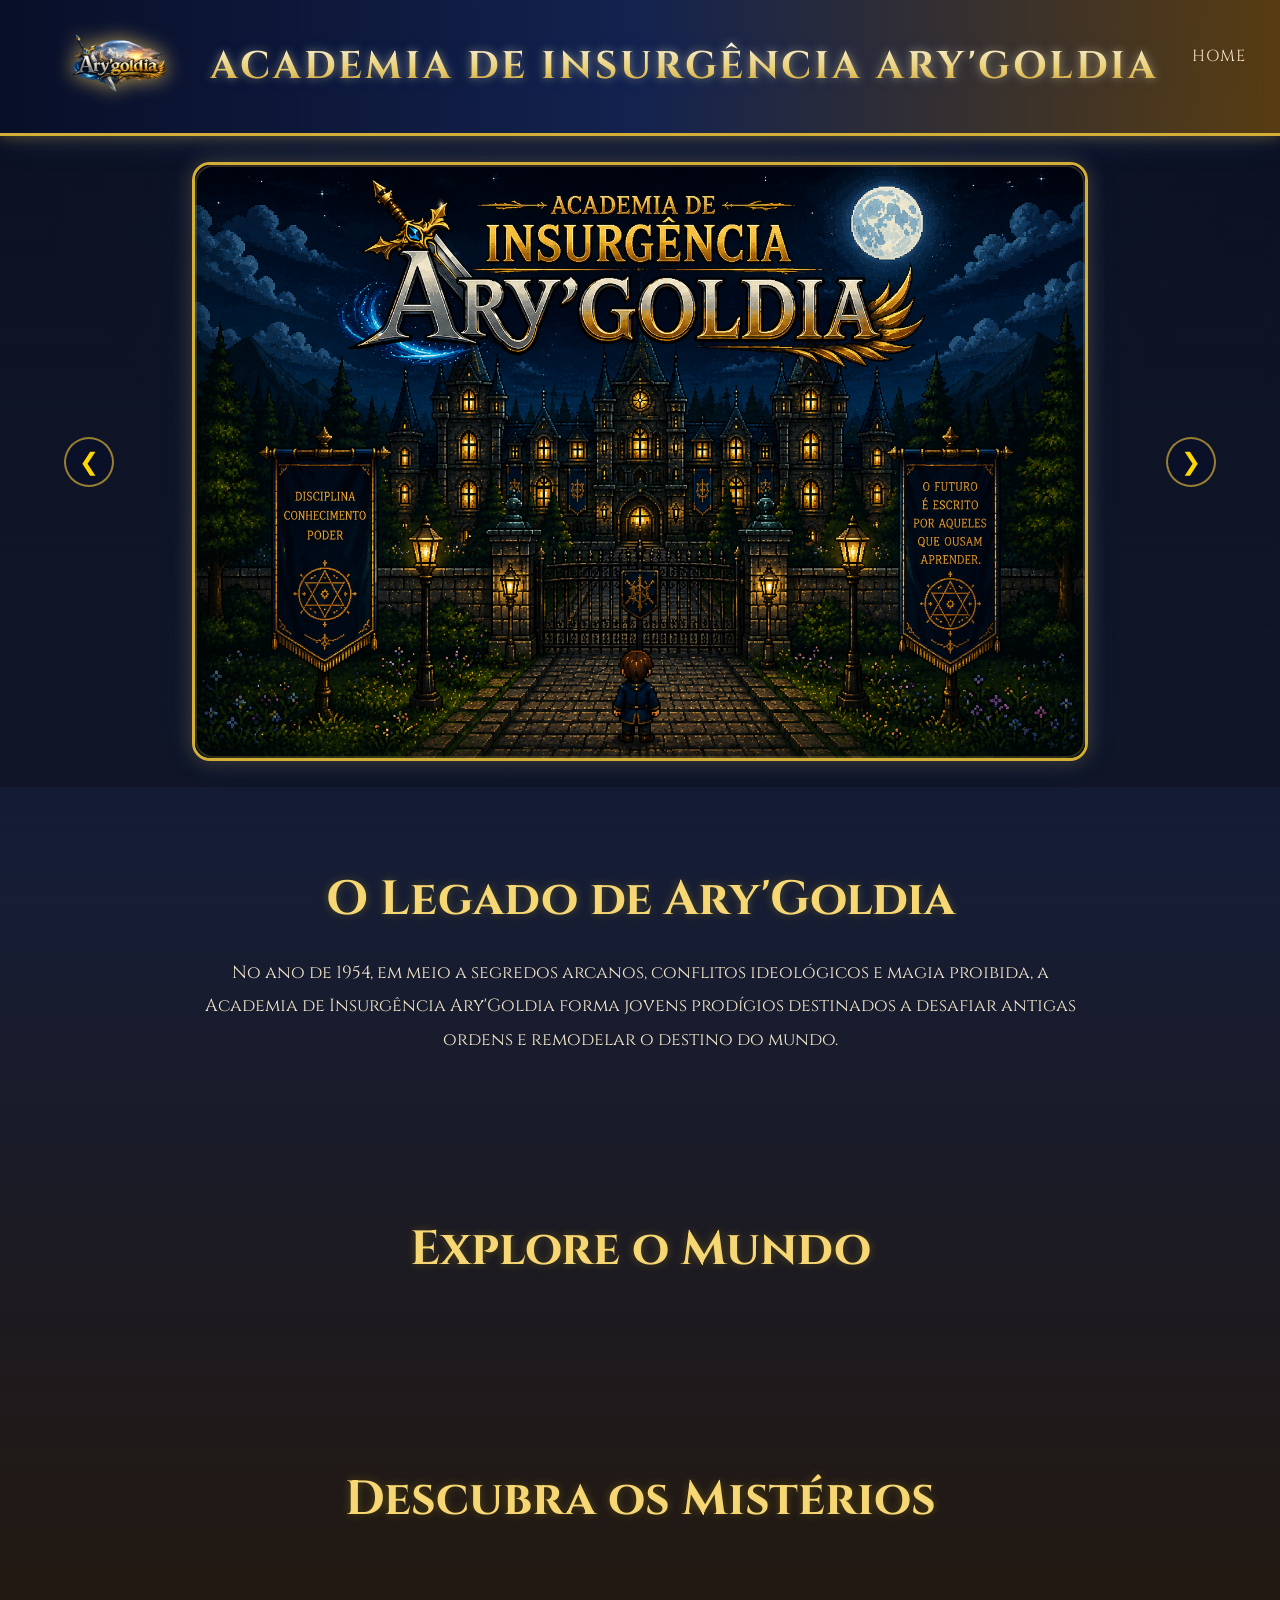
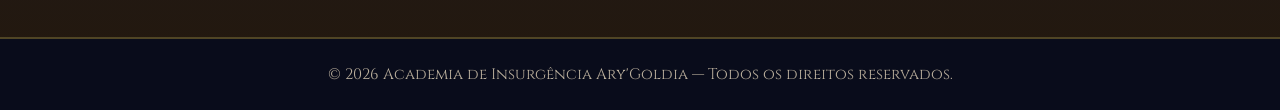
==== index.html @ 70d7c5b9 "Add files via upload" ====
<!DOCTYPE html>
<html lang="pt-BR">
<head>
    <!-- Configurações básicas -->
    <meta charset="UTF-8">
    <meta name="viewport" content="width=device-width, initial-scale=1.0">

    <!-- SEO básico -->
    <meta name="description" content="Academia de Insurgência Ary'Goldia - Um RPG pixelado clássico ambientado em uma academia de magia em 1954.">
    <meta name="keywords" content="RPG, Ary'Goldia, Academia de Insurgência, jogo pixelado, fantasia">
    <meta name="author" content="Miguel Silva">

    <!-- Título -->
    <title>Academia de Insurgência Ary'Goldia</title>

    <!-- Fonte temática -->
    <link href="https://fonts.googleapis.com/css2?family=Cinzel:wght@400;700&display=swap" rel="stylesheet">

    <!-- CSS -->
    <link rel="stylesheet" href="style.css">
</head>

<body>

    <!-- =========================================
         HEADER PRINCIPAL
         ========================================= -->
    <header>

        <!-- Logo -->
        <img class="logo" src="imagens/LogoAry'Goldia.png" alt="Logo oficial de Ary'Goldia">

        <!-- Título -->
        <h1>Academia de Insurgência Ary'Goldia</h1>

        <!-- Navegação -->
        <nav>
            <ul>
                <li><a href="#">Home</a></li>
                <li><a href="#">Login</a></li>
                <li><a href="#">Mapa</a></li>
                <li><a href="#">Saiba Mais</a></li>
            </ul>
        </nav>

    </header>

    <!-- =========================================
         CONTEÚDO PRINCIPAL
         ========================================= -->
    <main>

        <!-- CARROSSEL -->
        <section class="carrossel">

            <div class="slides">

                <img src="imagens/carrosel1.png" class="slide active" alt="Entrada da Academia Ary'Goldia">

                <img src="imagens/carrosel2.png" class="slide" alt="Sala de aula mágica da academia">

                <img src="imagens/carrosel3.png" class="slide" alt="Cidade acadêmica de Ary'Goldia">

            </div>

            <!-- Botões opcionais para futura navegação -->
            <button class="prev">&#10094;</button>
            <button class="next">&#10095;</button>

        </section>

        <!-- LORE / HISTÓRIA -->
        <section class="lore">
            <h2>O Legado de Ary'Goldia</h2>

            <p>
                No ano de 1954, em meio a segredos arcanos, conflitos ideológicos e magia proibida,
                a Academia de Insurgência Ary'Goldia forma jovens prodígios destinados a desafiar
                antigas ordens e remodelar o destino do mundo.
            </p>
        </section>

        <!-- MAPA / FUTURO -->
        <section class="mapa">
            <h2>Explore o Mundo</h2>
        </section>

        <!-- SAIBA MAIS -->
        <section class="sobre">
            <h2>Descubra os Mistérios</h2>
        </section>

    </main>

    <!-- =========================================
         RODAPÉ
         ========================================= -->
    <footer>
        <p>© 2026 Academia de Insurgência Ary'Goldia — Todos os direitos reservados.</p>
    </footer>

    <!-- JavaScript -->
    <script src="script.js"></script>

</body>
</html>
---- style.css ----
/* =========================================
   ACADEMIA DE INSURGÊNCIA ARY'GOLDIA
   CSS OFICIAL - RPG PIXEL FANTASY
   ========================================= */

/* ================================
   RESET GLOBAL
   ================================ */
* {
    margin: 0;
    padding: 0;
    box-sizing: border-box;
}

html {
    scroll-behavior: smooth;
}

/* ================================
   BODY
   ================================ */
body {
    font-family: 'Cinzel', serif;
    background:
        radial-gradient(circle at top, rgba(60, 90, 180, 0.15), transparent 35%),
        linear-gradient(to bottom, #0b1020, #151d36, #24180c);
    color: #f5e6c8;
    min-height: 100vh;
    overflow-x: hidden;
}

/* ================================
   IMAGENS GERAIS
   ================================ */
img {
    max-width: 100%;
    display: block;
}

/* ================================
   HEADER
   ================================ */
header {
    display: flex;
    justify-content: space-between;
    align-items: center;
    gap: 20px;

    padding: 20px clamp(20px, 5vw, 50px);

    background: linear-gradient(
        to right,
        rgba(8, 15, 40, 0.97),
        rgba(20, 35, 80, 0.96),
        rgba(92, 63, 18, 0.95)
    );

    border-bottom: 3px solid #d4af37;

    box-shadow:
        0 0 15px rgba(212, 175, 55, 0.4),
        0 0 35px rgba(80, 120, 255, 0.15);

    position: sticky;
    top: 0;
    z-index: 1000;
}

/* ================================
   LOGO
   ================================ */
.logo {
    width: 140px;
    filter: drop-shadow(0 0 10px rgba(255, 215, 100, 0.7));
    animation: brilhoLogo 3s infinite alternate;
    transition: transform 0.4s ease;
}

.logo:hover {
    transform: scale(1.08);
}

@keyframes brilhoLogo {
    from {
        filter: drop-shadow(0 0 8px gold);
    }

    to {
        filter: drop-shadow(0 0 18px #5dade2);
    }
}

/* ================================
   TÍTULO
   ================================ */
header h1 {
    flex: 1;
    text-align: center;
    white-space: nowrap;

    font-size: clamp(1.4rem, 3vw, 2.7rem);
    letter-spacing: 3px;
    text-transform: uppercase;

    background: linear-gradient(to bottom, #ffffff, #f7d774, #b8860b);
    -webkit-background-clip: text;
    -webkit-text-fill-color: transparent;

    text-shadow:
        0 0 8px rgba(255, 223, 120, 0.45),
        0 0 15px rgba(80, 140, 255, 0.25);
}

/* ================================
   NAV
   ================================ */
nav ul {
    display: flex;
    list-style: none;
    gap: 25px;
}

nav ul li a {
    text-decoration: none;
    color: #f5e6c8;

    text-transform: uppercase;
    font-size: 1rem;
    letter-spacing: 1px;

    padding: 8px 12px;

    border: 1px solid transparent;
    border-radius: 8px;
    outline: none;

    transition: all 0.3s ease;
}

nav ul li a:hover {
    color: #ffd700;

    border-color: rgba(255, 215, 0, 0.6);

    background: rgba(255, 215, 0, 0.08);

    box-shadow:
        0 0 10px rgba(255, 215, 0, 0.25),
        0 0 15px rgba(100, 180, 255, 0.15);
}

/* ================================
   MAIN
   ================================ */
main {
    width: 100%;
}

/* ================================
   CARROSSEL
   ================================ */
.carrossel {
    width: 100%;

    display: flex;
    justify-content: center;
    align-items: center;

    position: relative;

    padding: clamp(15px, 2vw, 40px);

    background:
        linear-gradient(to bottom, rgba(10,16,32,0.4), rgba(15,20,35,0.75));
}

/* Container */
.slides {
    position: relative;

    width: min(70vw, 1100px);
    max-width: 100%;

    border: clamp(2px, 0.3vw, 4px) solid #d4af37;
    border-radius: 18px;

    overflow: hidden;

    box-shadow:
        0 0 20px rgba(212, 175, 55, 0.25),
        0 0 35px rgba(40, 90, 255, 0.12);
}

/* Imagem base define tamanho */
.slides img:first-child {
    position: relative;
    width: 100%;
    height: auto;
    opacity: 1;
}

/* Todas */
.slides img {
    position: absolute;
    inset: 0;

    width: 100%;
    height: 100%;

    object-fit: cover;

    opacity: 0;

    animation: fadeCarousel 18s infinite;

    transition:
        transform 0.8s ease,
        opacity 0.8s ease;
}

/* Delays */
.slides img:nth-child(1) {
    animation-delay: 0s;
}

.slides img:nth-child(2) {
    animation-delay: 6s;
}

.slides img:nth-child(3) {
    animation-delay: 12s;
}

/* Zoom */
.slides:hover img {
    transform: scale(1.02);
}

/* Fade */
@keyframes fadeCarousel {
    0% { opacity: 0; }
    5% { opacity: 1; }
    30% { opacity: 1; }
    35% { opacity: 0; }
    100% { opacity: 0; }
}

/* Moldura interna */
.slides::before {
    content: "";
    position: absolute;
    inset: 0;

    border: 2px solid rgba(255, 223, 120, 0.18);
    border-radius: inherit;

    pointer-events: none;
    z-index: 5;
}

/* ================================
   BOTÕES CARROSSEL
   ================================ */
.prev,
.next {
    position: absolute;
    top: 50%;
    transform: translateY(-50%);

    background: rgba(10, 15, 40, 0.75);
    color: gold;

    border: 2px solid rgba(212,175,55,0.7);
    border-radius: 50%;

    width: 50px;
    height: 50px;

    font-size: 1.5rem;
    cursor: pointer;

    transition: all 0.3s ease;
}

.prev:hover,
.next:hover {
    background: rgba(25, 35, 75, 0.95);
    box-shadow: 0 0 15px rgba(255,215,0,0.35);
}

.prev {
    left: 5%;
}

.next {
    right: 5%;
}

/* ================================
   SEÇÕES
   ================================ */
.lore,
.mapa,
.sobre {
    padding: 80px clamp(5%, 12%, 15%);
    text-align: center;
    margin: 0 auto;
    max-width: 1200px;
}

.lore h2,
.mapa h2,
.sobre h2 {
    font-size: clamp(2rem, 4vw, 3rem);

    margin-bottom: 25px;

    color: #f7d774;

    text-shadow:
        0 0 10px rgba(255,215,0,0.25);
}

.lore p {
    max-width: 900px;
    margin: auto;

    line-height: 1.9;
    font-size: 1.1rem;

    color: #f3e7cb;
}

/* ================================
   FOOTER
   ================================ */
footer {
    text-align: center;

    padding: 25px;

    border-top: 2px solid rgba(212,175,55,0.35);

    background: rgba(8, 12, 28, 0.95);

    font-size: 0.95rem;
    color: rgba(245, 230, 200, 0.75);
}

/* ================================
   RESPONSIVIDADE
   ================================ */
@media (max-width: 1024px) {
    header {
        flex-direction: column;
        padding: 20px clamp(15px, 5vw, 30px);
        gap: 15px;
    }

    nav ul {
        flex-wrap: wrap;
        justify-content: center;
        gap: 15px;
    }

    .prev,
    .next {
        width: 42px;
        height: 42px;
    }

    .lore,
    .mapa,
    .sobre {
        padding: 70px clamp(4%, 8%, 10%);
    }
}


@media (max-width: 768px) {
    .slides {
        width: min(95vw, 100%);
        border-radius: 10px;
    }

    .prev,
    .next {
        display: none;
    }

    .lore,
    .mapa,
    .sobre {
        padding: 60px clamp(3%, 5%, 8%);
        margin: 0 auto;
        max-width: 100%;
    }
}

@media (max-width: 480px) {
    header {
        padding: 15px clamp(10px, 4vw, 20px);
    }

    .logo {
        width: 100px;
    }

    header h1 {
        letter-spacing: 1px;
        font-size: clamp(1.2rem, 4vw, 2rem);
    }

    nav ul {
        gap: 8px;
    }

    nav ul li a {
        font-size: 0.8rem;
        padding: 5px 6px;
    }

    .lore,
    .mapa,
    .sobre {
        padding: 40px clamp(2%, 4%, 6%);
    }
}

@media (max-width: 320px) {
    header {
        padding: 10px clamp(5px, 3vw, 15px);
    }

    .logo {
        width: 80px;
    }

    header h1 {
        font-size: 1rem;
        letter-spacing: 0.5px;
    }

    nav ul {
        gap: 5px;
    }

    nav ul li a {
        font-size: 0.75rem;
        padding: 4px 5px;
    }

    .carrossel {
        padding: clamp(5px, 1vw, 10px);
    }

    .slides {
        width: 100vw;
        border-radius: 5px;
    }

    .lore,
    .mapa,
    .sobre {
        padding: 30px clamp(1%, 3%, 5%);
    }
}
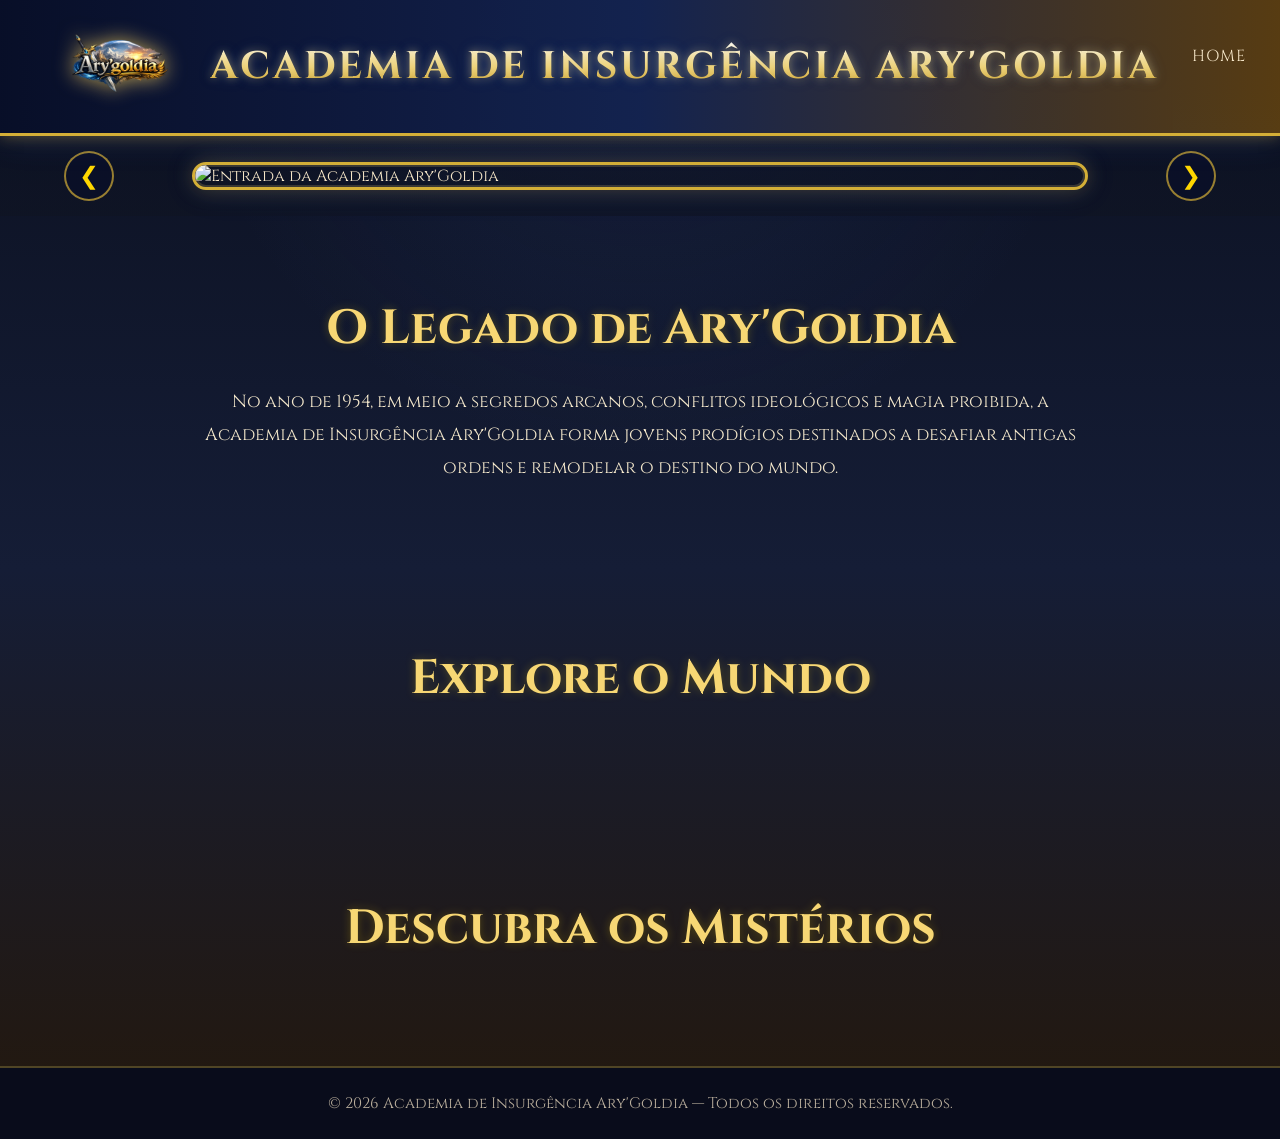
==== commit c7c65b90: "Fix HTML encoding issues in index.html" ====
--- a/index.html
+++ b/index.html
@@ -55,11 +55,11 @@
 
             <div class="slides">
 
-                <img src="imagens/carrosel1.png" class="slide active" alt="Entrada da Academia Ary'Goldia">
+                <img src="carrosel1.png" class="slide active" alt="Entrada da Academia Ary'Goldia">
 
-                <img src="imagens/carrosel2.png" class="slide" alt="Sala de aula mágica da academia">
+                <img src="carrosel2.png" class="slide" alt="Sala de aula mágica da academia">
 
-                <img src="imagens/carrosel3.png" class="slide" alt="Cidade acadêmica de Ary'Goldia">
+                <img src="carrosel3.png" class="slide" alt="Cidade acadêmica de Ary'Goldia">
 
             </div>
 
@@ -103,4 +103,4 @@
     <script src="script.js"></script>
 
 </body>
-</html>+</html>
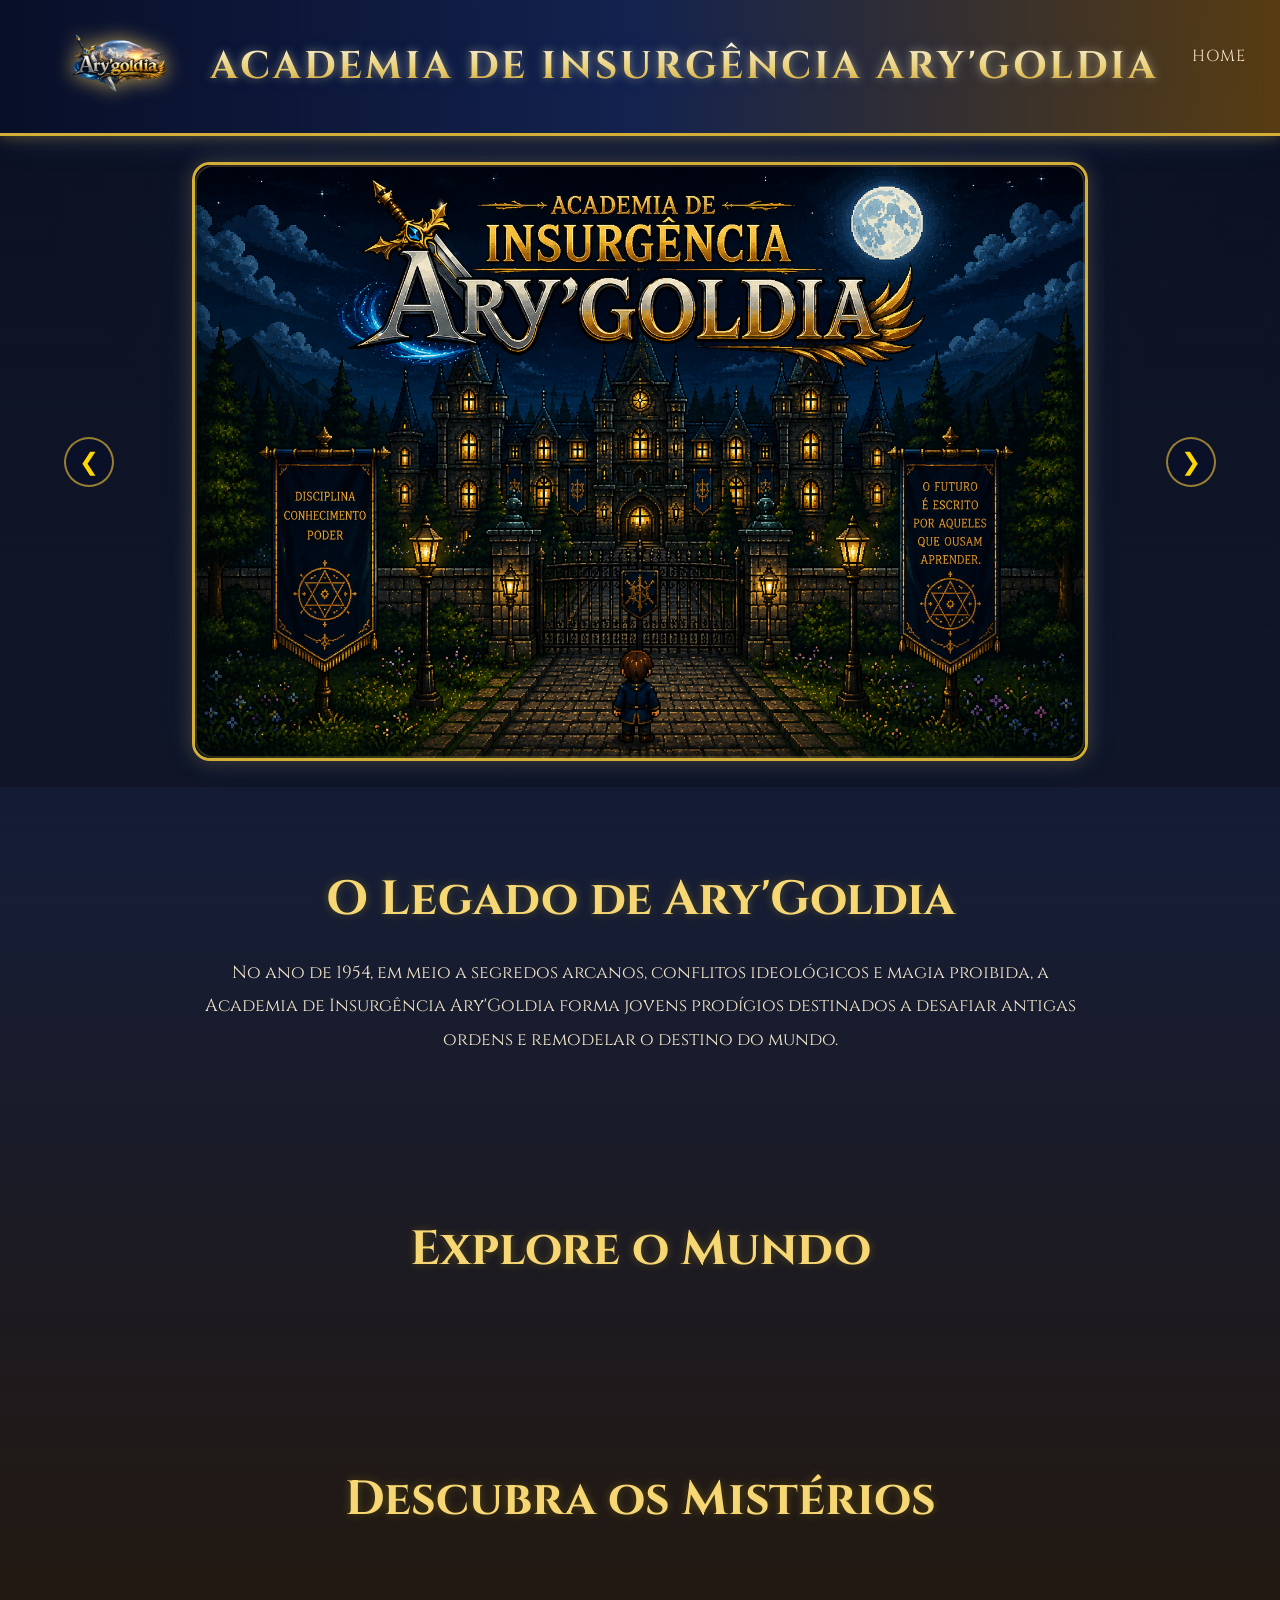
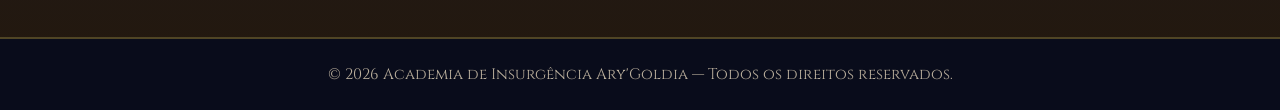
==== commit 87faff5b: "Update index.html" ====
--- a/index.html
+++ b/index.html
@@ -55,11 +55,11 @@
 
             <div class="slides">
 
-                <img src="carrosel1.png" class="slide active" alt="Entrada da Academia Ary'Goldia">
+                <img src="imagens/carrosel1.png" class="slide active" alt="Entrada da Academia Ary'Goldia">
 
-                <img src="carrosel2.png" class="slide" alt="Sala de aula mágica da academia">
+                <img src="imagens/carrosel2.png" class="slide" alt="Sala de aula mágica da academia">
 
-                <img src="carrosel3.png" class="slide" alt="Cidade acadêmica de Ary'Goldia">
+                <img src="imagens/carrosel3.png" class="slide" alt="Cidade acadêmica de Ary'Goldia">
 
             </div>
 
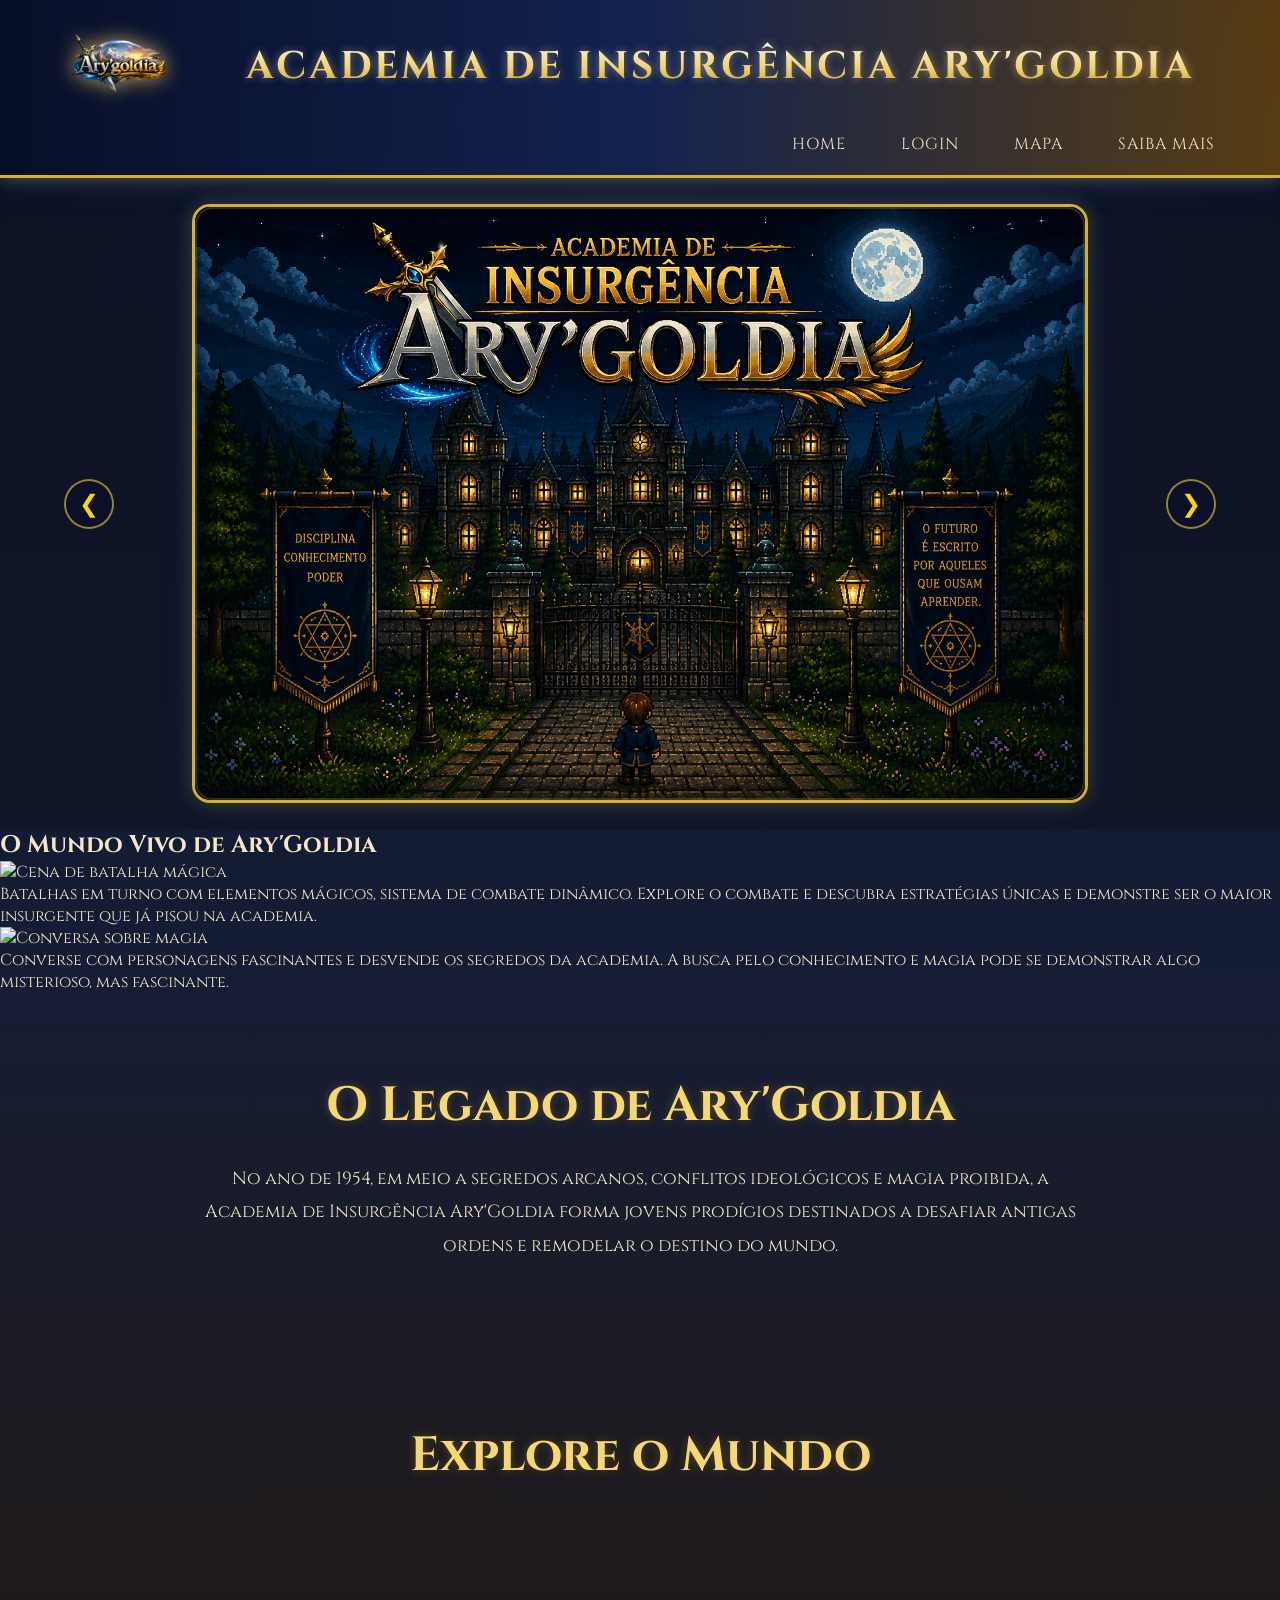
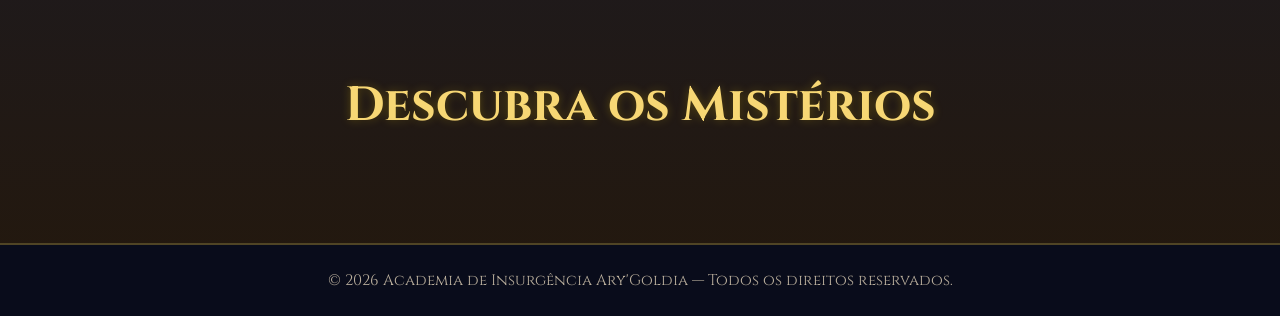
==== commit 37cb2189: "Update index.html" ====
--- a/index.html
+++ b/index.html
@@ -1,12 +1,14 @@
 <!DOCTYPE html>
 <html lang="pt-BR">
+
 <head>
     <!-- Configurações básicas -->
     <meta charset="UTF-8">
     <meta name="viewport" content="width=device-width, initial-scale=1.0">
 
     <!-- SEO básico -->
-    <meta name="description" content="Academia de Insurgência Ary'Goldia - Um RPG pixelado clássico ambientado em uma academia de magia em 1954.">
+    <meta name="description"
+        content="Academia de Insurgência Ary'Goldia - Um RPG pixelado clássico ambientado em uma academia de magia em 1954.">
     <meta name="keywords" content="RPG, Ary'Goldia, Academia de Insurgência, jogo pixelado, fantasia">
     <meta name="author" content="Miguel Silva">
 
@@ -69,6 +71,22 @@
 
         </section>
 
+        <section class="chamada">
+            <h2>O Mundo Vivo de Ary'Goldia</h2>
+            <div class="imagens">
+                <div class="imagem-container">
+                    <img src="imagens/imagem1.png" alt="Cena de batalha mágica">
+                    <p>Batalhas em turno com elementos mágicos, sistema de combate dinâmico. Explore o combate e
+                        descubra estratégias únicas e demonstre ser o maior insurgente que já pisou na academia.</p>
+                </div>
+                <div class="imagem-container">
+                    <img src="imagens/imagem2.png" alt="Conversa sobre magia">
+                    <p>Converse com personagens fascinantes e desvende os segredos da academia. A busca pelo
+                        conhecimento e magia pode se demonstrar algo misterioso, mas fascinante.</p>
+                </div>
+            </div>
+        </section>
+
         <!-- LORE / HISTÓRIA -->
         <section class="lore">
             <h2>O Legado de Ary'Goldia</h2>
@@ -103,4 +121,5 @@
     <script src="script.js"></script>
 
 </body>
+
 </html>
--- a/style.css
+++ b/style.css
@@ -5,6 +5,21 @@
    ========================================= */
 
 /* ================================
+   VARIÁVEIS CSS
+   ================================ */
+:root {
+    --primary-gold: #d4af37;
+    --secondary-gold: #f7d774;
+    --text-light: #f5e6c8;
+    --text-muted: #f3e7cb;
+    --bg-dark: #0b1020;
+    --bg-mid: #151d36;
+    --bg-accent: #24180c;
+    --shadow-blue: rgba(80, 120, 255, 0.15);
+    --shadow-gold: rgba(212, 175, 55, 0.4);
+}
+
+/* ================================
    RESET GLOBAL
    ================================ */
 * {
@@ -24,8 +39,8 @@
     font-family: 'Cinzel', serif;
     background:
         radial-gradient(circle at top, rgba(60, 90, 180, 0.15), transparent 35%),
-        linear-gradient(to bottom, #0b1020, #151d36, #24180c);
-    color: #f5e6c8;
+        linear-gradient(to bottom, var(--bg-dark), var(--bg-mid), var(--bg-accent));
+    color: var(--text-light);
     min-height: 100vh;
     overflow-x: hidden;
 }
@@ -43,25 +58,21 @@
    ================================ */
 header {
     display: flex;
+    flex-wrap: wrap;
     justify-content: space-between;
     align-items: center;
     gap: 20px;
-
     padding: 20px clamp(20px, 5vw, 50px);
-
     background: linear-gradient(
         to right,
         rgba(8, 15, 40, 0.97),
         rgba(20, 35, 80, 0.96),
         rgba(92, 63, 18, 0.95)
     );
-
-    border-bottom: 3px solid #d4af37;
-
+    border-bottom: 3px solid var(--primary-gold);
     box-shadow:
-        0 0 15px rgba(212, 175, 55, 0.4),
-        0 0 35px rgba(80, 120, 255, 0.15);
-
+        0 0 15px var(--shadow-gold),
+        0 0 35px var(--shadow-blue);
     position: sticky;
     top: 0;
     z-index: 1000;
@@ -82,69 +93,62 @@
 }
 
 @keyframes brilhoLogo {
-    from {
-        filter: drop-shadow(0 0 8px gold);
-    }
-
-    to {
-        filter: drop-shadow(0 0 18px #5dade2);
-    }
+    from { filter: drop-shadow(0 0 8px gold); }
+    to { filter: drop-shadow(0 0 18px #5dade2); }
 }
 
 /* ================================
    TÍTULO
    ================================ */
 header h1 {
-    flex: 1;
+    flex: 1 1 auto;
+    min-width: 0;
     text-align: center;
-    white-space: nowrap;
-
+    white-space: normal;
     font-size: clamp(1.4rem, 3vw, 2.7rem);
     letter-spacing: 3px;
     text-transform: uppercase;
-
-    background: linear-gradient(to bottom, #ffffff, #f7d774, #b8860b);
+    background: linear-gradient(to bottom, #ffffff, var(--secondary-gold), #b8860b);
     -webkit-background-clip: text;
     -webkit-text-fill-color: transparent;
-
     text-shadow:
         0 0 8px rgba(255, 223, 120, 0.45),
-        0 0 15px rgba(80, 140, 255, 0.25);
+        0 0 15px var(--shadow-blue);
 }
 
 /* ================================
    NAV
    ================================ */
+nav {
+    margin-left: auto;
+    align-self: center;
+}
+
 nav ul {
     display: flex;
+    flex-wrap: wrap;
+    justify-content: flex-end;
     list-style: none;
     gap: 25px;
 }
 
 nav ul li a {
     text-decoration: none;
-    color: #f5e6c8;
-
+    color: var(--text-light);
     text-transform: uppercase;
-    font-size: 1rem;
+    font-size: clamp(1rem, 1.05vw, 1.1rem);
     letter-spacing: 1px;
-
-    padding: 8px 12px;
-
+    padding: 10px 14px;
     border: 1px solid transparent;
     border-radius: 8px;
     outline: none;
-
     transition: all 0.3s ease;
 }
 
 nav ul li a:hover {
     color: #ffd700;
-
     border-color: rgba(255, 215, 0, 0.6);
-
     background: rgba(255, 215, 0, 0.08);
-
     box-shadow:
         0 0 10px rgba(255, 215, 0, 0.25),
         0 0 15px rgba(100, 180, 255, 0.15);
@@ -162,15 +166,11 @@
    ================================ */
 .carrossel {
     width: 100%;
-
     display: flex;
     justify-content: center;
     align-items: center;
-
     position: relative;
-
     padding: clamp(15px, 2vw, 40px);
-
     background:
         linear-gradient(to bottom, rgba(10,16,32,0.4), rgba(15,20,35,0.75));
 }
@@ -178,15 +178,11 @@
 /* Container */
 .slides {
     position: relative;
-
     width: min(70vw, 1100px);
     max-width: 100%;
-
-    border: clamp(2px, 0.3vw, 4px) solid #d4af37;
+    border: clamp(2px, 0.3vw, 4px) solid var(--primary-gold);
     border-radius: 18px;
-
     overflow: hidden;
-
     box-shadow:
         0 0 20px rgba(212, 175, 55, 0.25),
         0 0 35px rgba(40, 90, 255, 0.12);
@@ -204,33 +200,18 @@
 .slides img {
     position: absolute;
     inset: 0;
-
     width: 100%;
     height: 100%;
-
     object-fit: cover;
-
     opacity: 0;
-
     animation: fadeCarousel 18s infinite;
-
-    transition:
-        transform 0.8s ease,
-        opacity 0.8s ease;
+    transition: transform 0.8s ease, opacity 0.8s ease;
 }
 
 /* Delays */
-.slides img:nth-child(1) {
-    animation-delay: 0s;
-}
-
-.slides img:nth-child(2) {
-    animation-delay: 6s;
-}
-
-.slides img:nth-child(3) {
-    animation-delay: 12s;
-}
+.slides img:nth-child(1) { animation-delay: 0s; }
+.slides img:nth-child(2) { animation-delay: 6s; }
+.slides img:nth-child(3) { animation-delay: 12s; }
 
 /* Zoom */
 .slides:hover img {
@@ -251,10 +232,8 @@
     content: "";
     position: absolute;
     inset: 0;
-
     border: 2px solid rgba(255, 223, 120, 0.18);
     border-radius: inherit;
-
     pointer-events: none;
     z-index: 5;
 }
@@ -267,35 +246,27 @@
     position: absolute;
     top: 50%;
     transform: translateY(-50%);
-
     background: rgba(10, 15, 40, 0.75);
     color: gold;
-
     border: 2px solid rgba(212,175,55,0.7);
     border-radius: 50%;
-
     width: 50px;
     height: 50px;
-
     font-size: 1.5rem;
     cursor: pointer;
-
     transition: all 0.3s ease;
 }
 
 .prev:hover,
-.next:hover {
+.next:hover,
+.prev:focus,
+.next:focus {
     background: rgba(25, 35, 75, 0.95);
     box-shadow: 0 0 15px rgba(255,215,0,0.35);
 }
 
-.prev {
-    left: 5%;
-}
-
-.next {
-    right: 5%;
-}
+.prev { left: 5%; }
+.next { right: 5%; }
 
 /* ================================
    SEÇÕES
@@ -313,23 +284,17 @@
 .mapa h2,
 .sobre h2 {
     font-size: clamp(2rem, 4vw, 3rem);
-
     margin-bottom: 25px;
-
-    color: #f7d774;
-
-    text-shadow:
-        0 0 10px rgba(255,215,0,0.25);
+    color: var(--secondary-gold);
+    text-shadow: 0 0 10px rgba(255,215,0,0.25);
 }
 
 .lore p {
     max-width: 900px;
     margin: auto;
-
     line-height: 1.9;
     font-size: 1.1rem;
-
-    color: #f3e7cb;
+    color: var(--text-muted);
 }
 
 /* ================================
@@ -337,13 +302,9 @@
    ================================ */
 footer {
     text-align: center;
-
     padding: 25px;
-
     border-top: 2px solid rgba(212,175,55,0.35);
-
     background: rgba(8, 12, 28, 0.95);
-
     font-size: 0.95rem;
     color: rgba(245, 230, 200, 0.75);
 }
@@ -377,10 +338,9 @@
     }
 }
 
-
 @media (max-width: 768px) {
     .slides {
-        width: min(95vw, 100%);
+        width: min(80vw, 100%);
         border-radius: 10px;
     }
 
@@ -456,7 +416,7 @@
     }
 
     .slides {
-        width: 100vw;
+        width: 80%;
         border-radius: 5px;
     }
 
@@ -466,4 +426,3 @@
         padding: 30px clamp(1%, 3%, 5%);
     }
 }
-
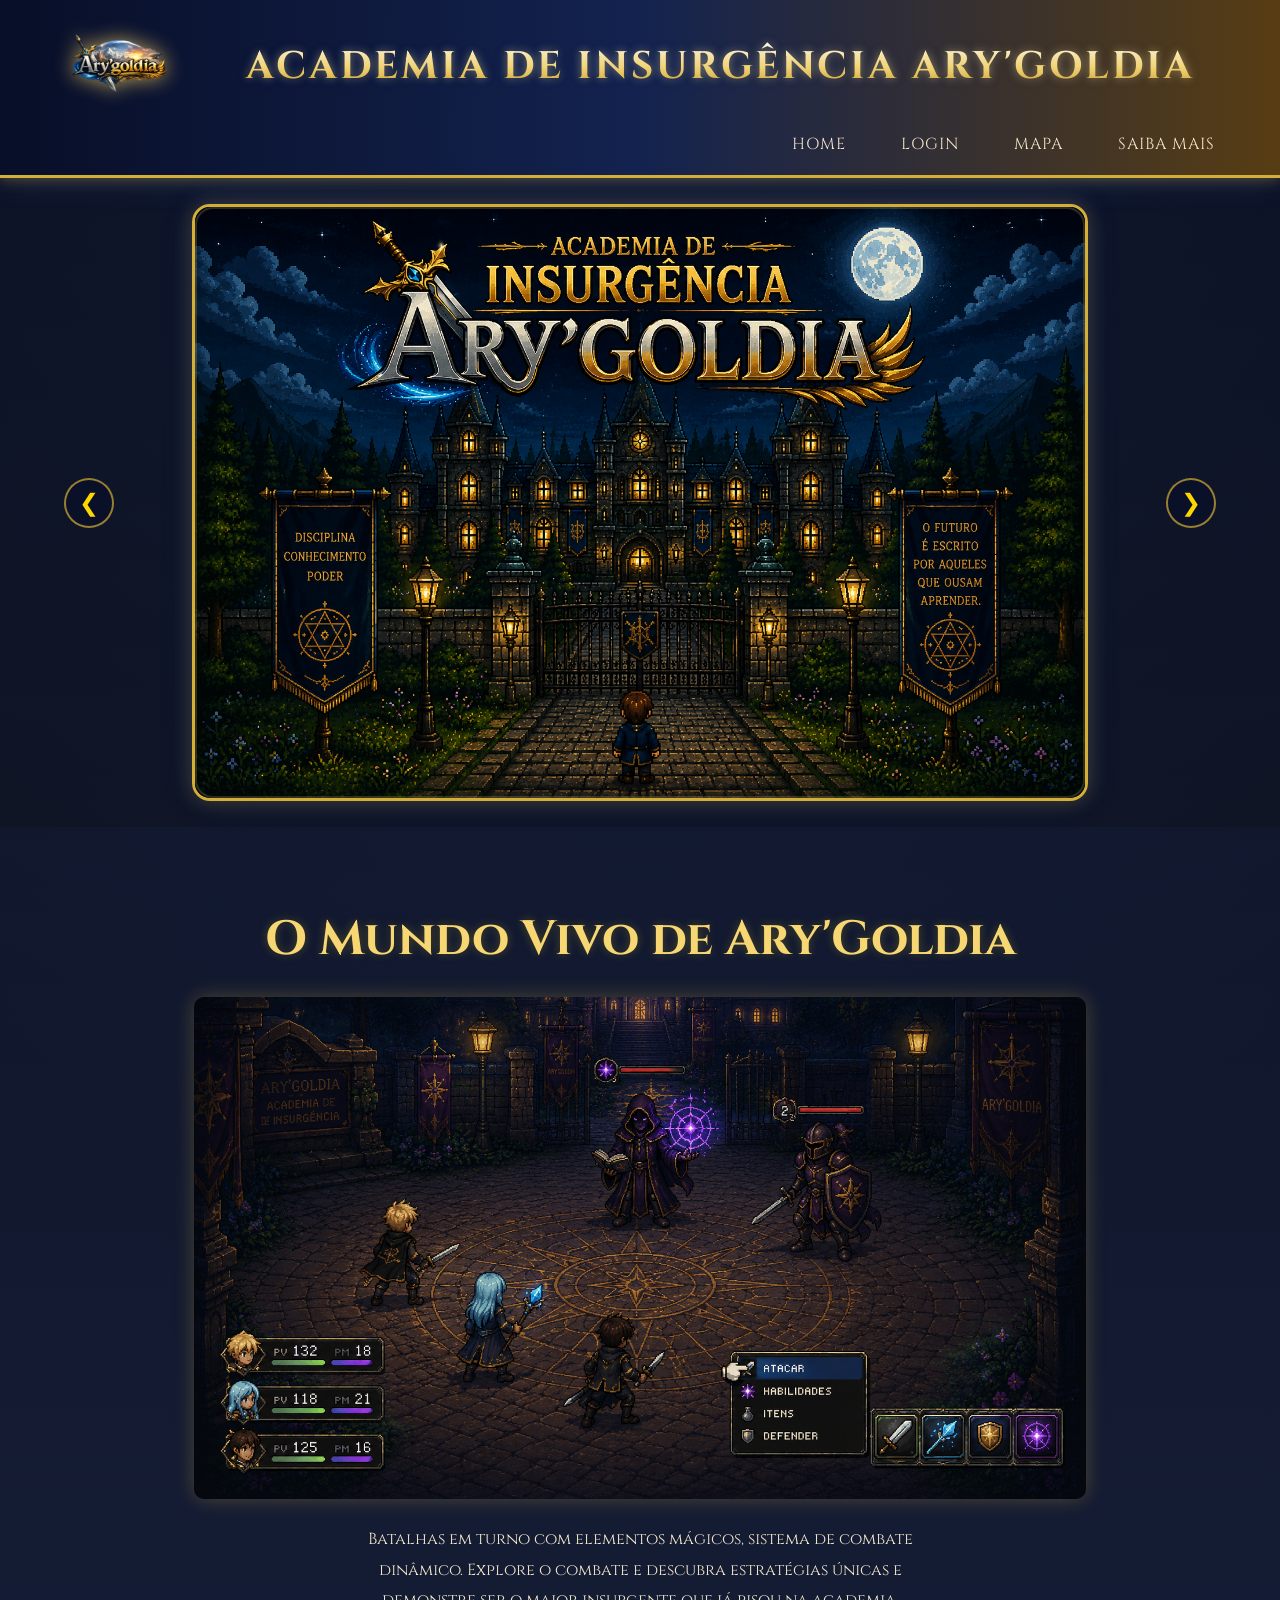
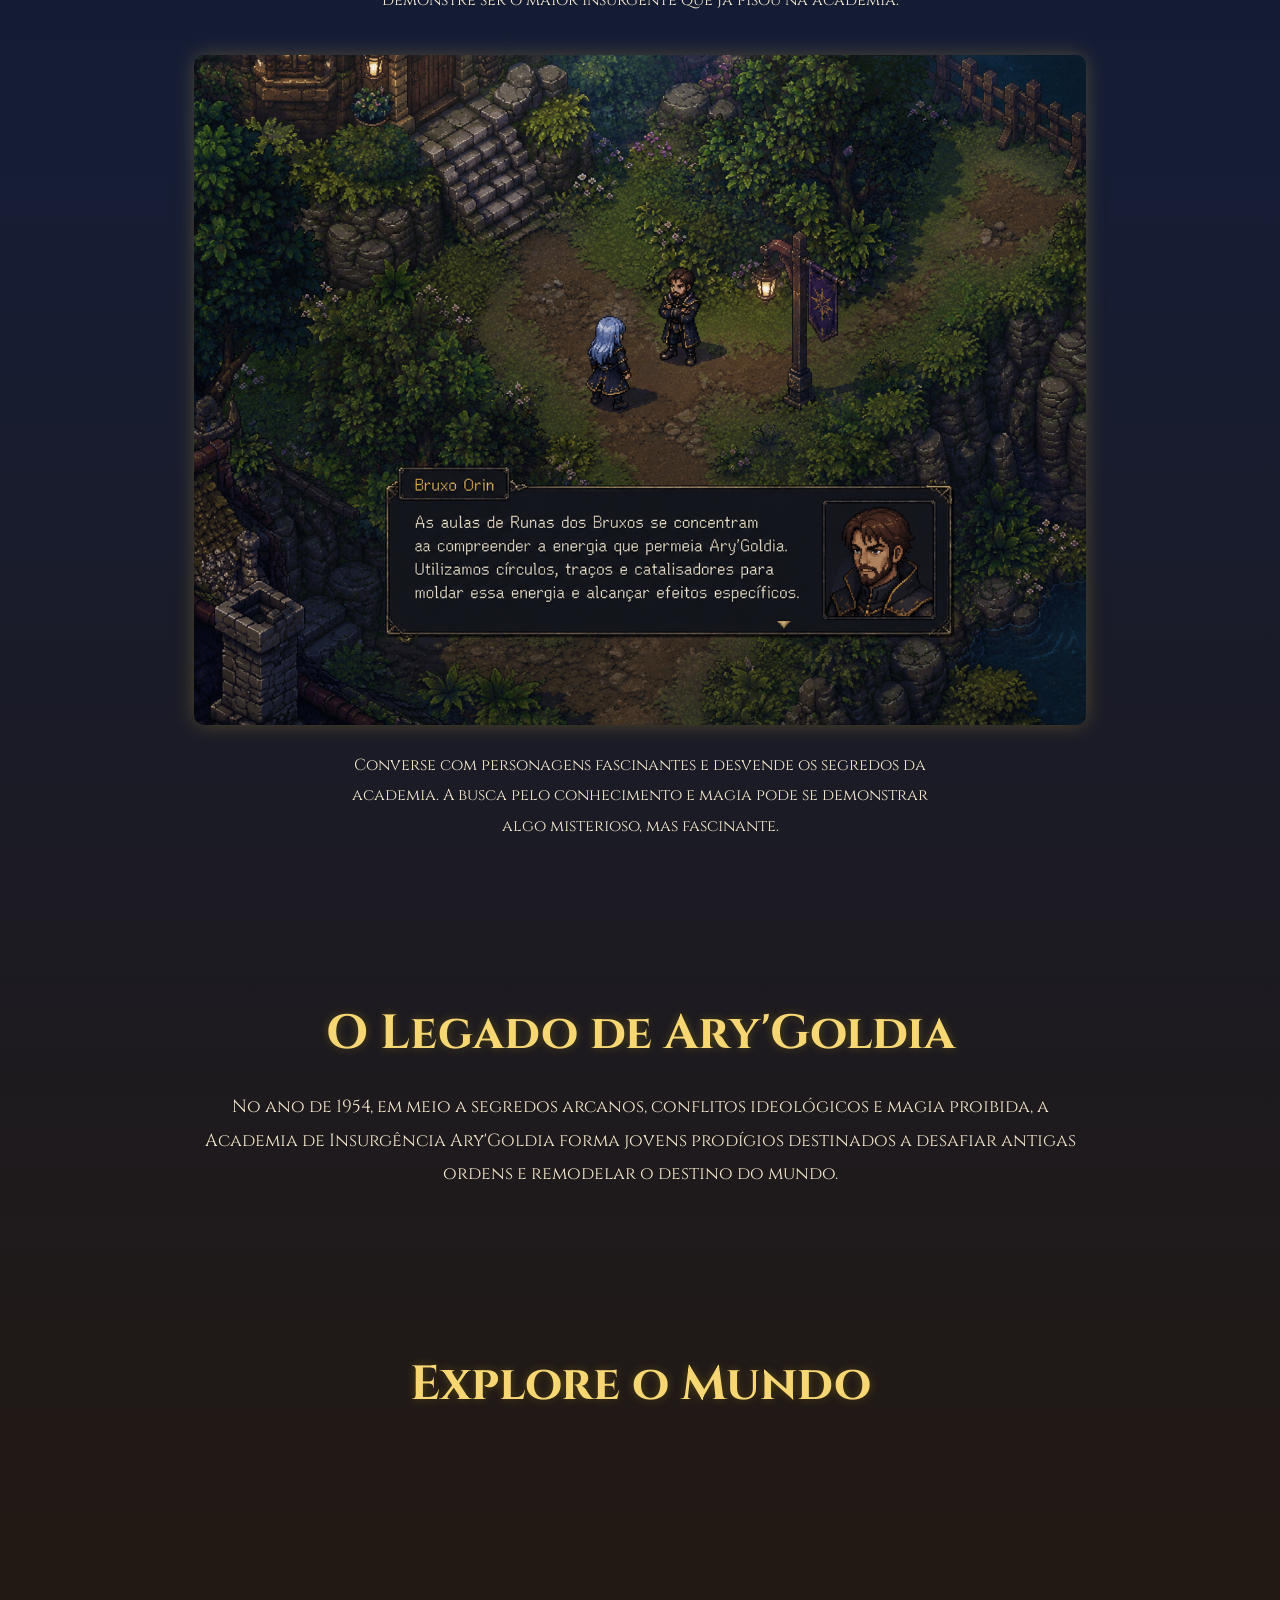
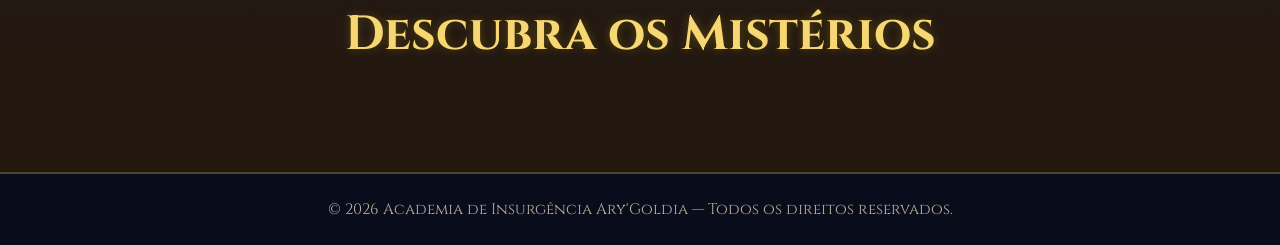
==== commit b0e74d16: "Update index.html" ====
--- a/index.html
+++ b/index.html
@@ -1,125 +1,202 @@
 <!DOCTYPE html>
+<!-- Define o tipo de documento como HTML5 para navegadores modernos -->
 <html lang="pt-BR">
+<!-- Define o idioma como português brasileiro -->
 
 <head>
-    <!-- Configurações básicas -->
+    <!-- Início da seção de configuração (não visível) -->
+    
+    <!-- CONFIGURAÇÕES BÁSICAS DE METADADOS -->
     <meta charset="UTF-8">
+    <!-- Define codificação UTF-8 para suportar acentos e caracteres especiais -->
     <meta name="viewport" content="width=device-width, initial-scale=1.0">
-
-    <!-- SEO básico -->
+    <!-- Torna a página responsiva para dispositivos móveis -->
+
+    <!-- CONFIGURAÇÕES SEO (Search Engine Optimization) -->
     <meta name="description"
         content="Academia de Insurgência Ary'Goldia - Um RPG pixelado clássico ambientado em uma academia de magia em 1954.">
+    <!-- Descrição do site para buscadores (Google, Bing, etc) -->
     <meta name="keywords" content="RPG, Ary'Goldia, Academia de Insurgência, jogo pixelado, fantasia">
+    <!-- Palavras-chave para indexação por buscadores -->
     <meta name="author" content="Miguel Silva">
-
-    <!-- Título -->
+    <!-- Identifica o criador/autor do site -->
+
+    <!-- TÍTULO DA PÁGINA -->
     <title>Academia de Insurgência Ary'Goldia</title>
-
-    <!-- Fonte temática -->
+    <!-- Título que aparece na aba do navegador e nos resultados de busca -->
+
+    <!-- IMPORTAÇÃO DE FONTES -->
     <link href="https://fonts.googleapis.com/css2?family=Cinzel:wght@400;700&display=swap" rel="stylesheet">
-
-    <!-- CSS -->
+    <!-- Carrega a fonte "Cinzel" do Google Fonts com pesos 400 (normal) e 700 (bold) -->
+
+    <!-- IMPORTAÇÃO DE ESTILOS GLOBAIS -->
     <link rel="stylesheet" href="style.css">
+    <!-- Carrega o arquivo de estilos externo (style.css) para toda a página -->
 </head>
+<!-- Fim da seção head (configuração) -->
 
 <body>
+    <!-- Início do corpo da página (conteúdo visível) -->
 
     <!-- =========================================
-         HEADER PRINCIPAL
+         HEADER (CABEÇALHO/NAVEGAÇÃO)
          ========================================= -->
     <header>
-
-        <!-- Logo -->
+        <!-- Barra de navegação no topo de todas as páginas -->
+        
+        <!-- LOGO -->
         <img class="logo" src="imagens/LogoAry'Goldia.png" alt="Logo oficial de Ary'Goldia">
-
-        <!-- Título -->
+        <!-- Logo do jogo com texto alternativo para acessibilidade -->
+
+        <!-- TÍTULO PRINCIPAL -->
         <h1>Academia de Insurgência Ary'Goldia</h1>
-
-        <!-- Navegação -->
+        <!-- Título principal do site que aparece em todas as páginas -->
+
+        <!-- NAVEGAÇÃO PRINCIPAL -->
         <nav>
+            <!-- Elemento de navegação semântico -->
             <ul>
-                <li><a href="#">Home</a></li>
-                <li><a href="#">Login</a></li>
-                <li><a href="#">Mapa</a></li>
-                <li><a href="#">Saiba Mais</a></li>
+                <!-- Lista desordenada com links de navegação -->
+                <li><a href="index.html">Home</a></li>
+                <!-- Link para a página inicial (você está aqui) -->
+                <li><a href="login.html">Login</a></li>
+                <!-- Link para a página de login -->
+                <li><a href="arygoldia_mapa_interativo.html">Mapa</a></li>
+                <!-- Link para o mapa interativo do jogo -->
+                <li><a href="saiba-mais.html">Saiba Mais</a></li>
+                <!-- Link para página com mais informações sobre o jogo -->
             </ul>
         </nav>
-
     </header>
+    <!-- Fim do header -->
 
     <!-- =========================================
          CONTEÚDO PRINCIPAL
          ========================================= -->
     <main>
-
-        <!-- CARROSSEL -->
+        <!-- Container principal de conteúdo da página -->
+
+        <!-- SEÇÃO 1: CARROSSEL DE IMAGENS -->
         <section class="carrossel">
+            <!-- Seção com imagens que passam automaticamente -->
 
             <div class="slides">
-
+                <!-- Container das imagens do carrossel -->
+
+                <!-- IMAGEM 1 DO CARROSSEL -->
                 <img src="imagens/carrosel1.png" class="slide active" alt="Entrada da Academia Ary'Goldia">
-
+                <!-- Primeira imagem (ativa por padrão), a que aparece quando carrega a página -->
+
+                <!-- IMAGEM 2 DO CARROSSEL -->
                 <img src="imagens/carrosel2.png" class="slide" alt="Sala de aula mágica da academia">
-
+                <!-- Segunda imagem que rotaciona automaticamente -->
+
+                <!-- IMAGEM 3 DO CARROSSEL -->
                 <img src="imagens/carrosel3.png" class="slide" alt="Cidade acadêmica de Ary'Goldia">
+                <!-- Terceira imagem que completa o ciclo -->
 
             </div>
-
-            <!-- Botões opcionais para futura navegação -->
+            <!-- Fim do container de slides -->
+
+            <!-- BOTÃO ANTERIOR (esquerda) -->
             <button class="prev">&#10094;</button>
+            <!-- Botão para voltar à imagem anterior manualmente (seta ◄) -->
+            
+            <!-- BOTÃO PRÓXIMO (direita) -->
             <button class="next">&#10095;</button>
-
-        </section>
-
+            <!-- Botão para avançar à próxima imagem manualmente (seta ►) -->
+
+        </section>
+        <!-- Fim do carrossel -->
+
+        <!-- SEÇÃO 2: CHAMADA COM IMAGENS -->
         <section class="chamada">
+            <!-- Seção promocional com imagens e descrições -->
+            
             <h2>O Mundo Vivo de Ary'Goldia</h2>
+            <!-- Título da seção -->
+            
             <div class="imagens">
+                <!-- Container que agrupa as imagens de promoção -->
+                
+                <!-- CARD 1: COMBATE -->
                 <div class="imagem-container">
+                    <!-- Primeiro card com imagem e texto -->
                     <img src="imagens/imagem1.png" alt="Cena de batalha mágica">
+                    <!-- Imagem do card (combate) -->
                     <p>Batalhas em turno com elementos mágicos, sistema de combate dinâmico. Explore o combate e
                         descubra estratégias únicas e demonstre ser o maior insurgente que já pisou na academia.</p>
+                    <!-- Descrição sobre combate no jogo -->
                 </div>
+                <!-- Fim do card 1 -->
+                
+                <!-- CARD 2: PERSONAGENS -->
                 <div class="imagem-container">
+                    <!-- Segundo card com imagem e texto -->
                     <img src="imagens/imagem2.png" alt="Conversa sobre magia">
+                    <!-- Imagem do card (personagens) -->
                     <p>Converse com personagens fascinantes e desvende os segredos da academia. A busca pelo
                         conhecimento e magia pode se demonstrar algo misterioso, mas fascinante.</p>
+                    <!-- Descrição sobre interação com personagens -->
                 </div>
+                <!-- Fim do card 2 -->
+                
             </div>
-        </section>
-
-        <!-- LORE / HISTÓRIA -->
+            <!-- Fim do container de imagens -->
+        </section>
+        <!-- Fim da seção chamada -->
+
+        <!-- SEÇÃO 3: LORE / HISTÓRIA -->
         <section class="lore">
+            <!-- Seção com informações sobre a história e lore do jogo -->
+            
             <h2>O Legado de Ary'Goldia</h2>
+            <!-- Título da seção de lore -->
 
             <p>
+                <!-- Parágrafo com contexto histórico -->
                 No ano de 1954, em meio a segredos arcanos, conflitos ideológicos e magia proibida,
                 a Academia de Insurgência Ary'Goldia forma jovens prodígios destinados a desafiar
                 antigas ordens e remodelar o destino do mundo.
             </p>
         </section>
-
-        <!-- MAPA / FUTURO -->
+        <!-- Fim da seção lore -->
+
+        <!-- SEÇÃO 4: MAPA (Espaço reservado) -->
         <section class="mapa">
+            <!-- Seção reservada para mapa/exploração -->
             <h2>Explore o Mundo</h2>
-        </section>
-
-        <!-- SAIBA MAIS -->
+            <!-- Título indicando funcionalidade futura -->
+        </section>
+        <!-- Fim da seção mapa -->
+
+        <!-- SEÇÃO 5: SAIBA MAIS (Espaço reservado) -->
         <section class="sobre">
+            <!-- Seção reservada para mais informações -->
             <h2>Descubra os Mistérios</h2>
-        </section>
+            <!-- Título indicando funcionalidade futura -->
+        </section>
+        <!-- Fim da seção sobre -->
 
     </main>
+    <!-- Fim do conteúdo principal -->
 
     <!-- =========================================
          RODAPÉ
          ========================================= -->
     <footer>
+        <!-- Seção rodapé no final da página -->
         <p>© 2026 Academia de Insurgência Ary'Goldia — Todos os direitos reservados.</p>
+        <!-- Texto de copyright e direitos autorais -->
     </footer>
-
-    <!-- JavaScript -->
+    <!-- Fim do rodapé -->
+
+    <!-- IMPORTAÇÃO DE JAVASCRIPT GLOBAL -->
     <script src="script.js"></script>
+    <!-- Carrega o arquivo JavaScript externo que controla a lógica do carrossel e outras interações -->
 
 </body>
+<!-- Fim do corpo da página -->
 
 </html>
+<!-- Fim do documento HTML -->
--- a/style.css
+++ b/style.css
@@ -1,12 +1,8 @@
-
 /* =========================================
    ACADEMIA DE INSURGÊNCIA ARY'GOLDIA
    CSS OFICIAL - RPG PIXEL FANTASY
    ========================================= */
 
-/* ================================
-   VARIÁVEIS CSS
-   ================================ */
 :root {
     --primary-gold: #d4af37;
     --secondary-gold: #f7d774;
@@ -19,9 +15,6 @@
     --shadow-gold: rgba(212, 175, 55, 0.4);
 }
 
-/* ================================
-   RESET GLOBAL
-   ================================ */
 * {
     margin: 0;
     padding: 0;
@@ -32,30 +25,21 @@
     scroll-behavior: smooth;
 }
 
-/* ================================
-   BODY
-   ================================ */
 body {
+    min-height: 100vh;
+    overflow-x: hidden;
     font-family: 'Cinzel', serif;
+    color: var(--text-light);
     background:
         radial-gradient(circle at top, rgba(60, 90, 180, 0.15), transparent 35%),
         linear-gradient(to bottom, var(--bg-dark), var(--bg-mid), var(--bg-accent));
-    color: var(--text-light);
-    min-height: 100vh;
-    overflow-x: hidden;
-}
-
-/* ================================
-   IMAGENS GERAIS
-   ================================ */
+}
+
 img {
     max-width: 100%;
     display: block;
 }
 
-/* ================================
-   HEADER
-   ================================ */
 header {
     display: flex;
     flex-wrap: wrap;
@@ -78,9 +62,6 @@
     z-index: 1000;
 }
 
-/* ================================
-   LOGO
-   ================================ */
 .logo {
     width: 140px;
     filter: drop-shadow(0 0 10px rgba(255, 215, 100, 0.7));
@@ -93,13 +74,14 @@
 }
 
 @keyframes brilhoLogo {
-    from { filter: drop-shadow(0 0 8px gold); }
-    to { filter: drop-shadow(0 0 18px #5dade2); }
-}
-
-/* ================================
-   TÍTULO
-   ================================ */
+    from {
+        filter: drop-shadow(0 0 8px gold);
+    }
+    to {
+        filter: drop-shadow(0 0 18px #5dade2);
+    }
+}
+
 header h1 {
     flex: 1 1 auto;
     min-width: 0;
@@ -116,9 +98,6 @@
         0 0 15px var(--shadow-blue);
 }
 
-/* ================================
-   NAV
-   ================================ */
 nav {
     margin-left: auto;
     align-self: center;
@@ -132,7 +111,7 @@
     gap: 25px;
 }
 
-nav ul li a {
+nav a {
     text-decoration: none;
     color: var(--text-light);
     text-transform: uppercase;
@@ -145,7 +124,7 @@
     transition: all 0.3s ease;
 }
 
-nav ul li a:hover {
+nav a:hover {
     color: #ffd700;
     border-color: rgba(255, 215, 0, 0.6);
     background: rgba(255, 215, 0, 0.08);
@@ -154,16 +133,10 @@
         0 0 15px rgba(100, 180, 255, 0.15);
 }
 
-/* ================================
-   MAIN
-   ================================ */
 main {
     width: 100%;
 }
 
-/* ================================
-   CARROSSEL
-   ================================ */
 .carrossel {
     width: 100%;
     display: flex;
@@ -171,11 +144,9 @@
     align-items: center;
     position: relative;
     padding: clamp(15px, 2vw, 40px);
-    background:
-        linear-gradient(to bottom, rgba(10,16,32,0.4), rgba(15,20,35,0.75));
-}
-
-/* Container */
+    background: linear-gradient(to bottom, rgba(10, 16, 32, 0.4), rgba(15, 20, 35, 0.75));
+}
+
 .slides {
     position: relative;
     width: min(70vw, 1100px);
@@ -188,46 +159,26 @@
         0 0 35px rgba(40, 90, 255, 0.12);
 }
 
-/* Imagem base define tamanho */
-.slides img:first-child {
-    position: relative;
-    width: 100%;
-    height: auto;
-    opacity: 1;
-}
-
-/* Todas */
 .slides img {
     position: absolute;
     inset: 0;
     width: 100%;
     height: 100%;
     object-fit: cover;
+    object-position: center;
     opacity: 0;
-    animation: fadeCarousel 18s infinite;
-    transition: transform 0.8s ease, opacity 0.8s ease;
-}
-
-/* Delays */
-.slides img:nth-child(1) { animation-delay: 0s; }
-.slides img:nth-child(2) { animation-delay: 6s; }
-.slides img:nth-child(3) { animation-delay: 12s; }
-
-/* Zoom */
+    transition: opacity 2s ease, transform 0.5s ease;
+}
+
+.slides img.active {
+    opacity: 1;
+    z-index: 1;
+}
+
 .slides:hover img {
     transform: scale(1.02);
 }
 
-/* Fade */
-@keyframes fadeCarousel {
-    0% { opacity: 0; }
-    5% { opacity: 1; }
-    30% { opacity: 1; }
-    35% { opacity: 0; }
-    100% { opacity: 0; }
-}
-
-/* Moldura interna */
 .slides::before {
     content: "";
     position: absolute;
@@ -238,20 +189,17 @@
     z-index: 5;
 }
 
-/* ================================
-   BOTÕES CARROSSEL
-   ================================ */
 .prev,
 .next {
     position: absolute;
     top: 50%;
     transform: translateY(-50%);
+    width: 50px;
+    height: 50px;
     background: rgba(10, 15, 40, 0.75);
     color: gold;
-    border: 2px solid rgba(212,175,55,0.7);
+    border: 2px solid rgba(212, 175, 55, 0.7);
     border-radius: 50%;
-    width: 50px;
-    height: 50px;
     font-size: 1.5rem;
     cursor: pointer;
     transition: all 0.3s ease;
@@ -262,18 +210,21 @@
 .prev:focus,
 .next:focus {
     background: rgba(25, 35, 75, 0.95);
-    box-shadow: 0 0 15px rgba(255,215,0,0.35);
-}
-
-.prev { left: 5%; }
-.next { right: 5%; }
-
-/* ================================
-   SEÇÕES
-   ================================ */
+    box-shadow: 0 0 15px rgba(255, 215, 0, 0.35);
+}
+
+.prev {
+    left: 5%;
+}
+
+.next {
+    right: 5%;
+}
+
 .lore,
 .mapa,
-.sobre {
+.sobre,
+.chamada {
     padding: 80px clamp(5%, 12%, 15%);
     text-align: center;
     margin: 0 auto;
@@ -282,14 +233,16 @@
 
 .lore h2,
 .mapa h2,
-.sobre h2 {
+.sobre h2,
+.chamada h2 {
     font-size: clamp(2rem, 4vw, 3rem);
     margin-bottom: 25px;
     color: var(--secondary-gold);
-    text-shadow: 0 0 10px rgba(255,215,0,0.25);
-}
-
-.lore p {
+    text-shadow: 0 0 10px rgba(255, 215, 0, 0.25);
+}
+
+.lore p,
+.chamada .imagem-container p {
     max-width: 900px;
     margin: auto;
     line-height: 1.9;
@@ -297,21 +250,250 @@
     color: var(--text-muted);
 }
 
-/* ================================
-   FOOTER
-   ================================ */
+.chamada .imagens {
+    display: flex;
+    flex-direction: column;
+    gap: 40px;
+    align-items: center;
+}
+
+.chamada .imagens img {
+    max-width: 100%;
+    height: auto;
+    border-radius: 10px;
+    box-shadow: 0 0 20px rgba(212, 175, 55, 0.3);
+}
+
+.chamada .imagem-container p {
+    margin-top: 25px;
+    font-size: 1rem;
+    max-width: 600px;
+    margin-left: auto;
+    margin-right: auto;
+}
+
 footer {
     text-align: center;
     padding: 25px;
-    border-top: 2px solid rgba(212,175,55,0.35);
+    border-top: 2px solid rgba(212, 175, 55, 0.35);
     background: rgba(8, 12, 28, 0.95);
     font-size: 0.95rem;
     color: rgba(245, 230, 200, 0.75);
 }
 
-/* ================================
-   RESPONSIVIDADE
-   ================================ */
+body.login-page main {
+    padding: 40px clamp(30px, 5vw, 60px);
+    max-width: 1100px;
+    margin: 0 auto;
+}
+
+body.login-page .login-container {
+    width: min(100%, 560px);
+    margin: 0 auto;
+    padding: 48px;
+    background: linear-gradient(135deg, rgba(50, 30, 80, 0.9), rgba(100, 50, 150, 0.9));
+    border: 2px solid #8b5fbf;
+    border-radius: 10px;
+    box-shadow: 0 0 20px rgba(139, 95, 191, 0.5);
+}
+
+body.login-page .login-container h2 {
+    text-align: center;
+    color: #e0d5ff;
+    margin-bottom: 30px;
+    font-size: 28px;
+}
+
+body.login-page .form-group {
+    margin-bottom: 20px;
+}
+
+body.login-page .form-group label {
+    display: block;
+    color: #b0a0d0;
+    margin-bottom: 8px;
+    font-weight: 600;
+}
+
+body.login-page .form-group input {
+    width: 100%;
+    padding: 12px;
+    border: 1px solid #8b5fbf;
+    background: rgba(30, 20, 50, 0.6);
+    color: #e0d5ff;
+    border-radius: 5px;
+    font-family: 'Cinzel', serif;
+    font-size: 14px;
+}
+
+body.login-page .form-group input::placeholder {
+    color: #7a6a9a;
+}
+
+body.login-page .form-group input:focus {
+    outline: none;
+    border-color: #d0a0ff;
+    box-shadow: 0 0 10px rgba(208, 160, 255, 0.3);
+}
+
+body.login-page .btn-login {
+    width: 100%;
+    padding: 12px;
+    background: linear-gradient(135deg, #8b5fbf, #d0a0ff);
+    color: white;
+    border: none;
+    border-radius: 5px;
+    font-size: 16px;
+    font-weight: 700;
+    cursor: pointer;
+    font-family: 'Cinzel', serif;
+    transition: all 0.3s ease;
+}
+
+body.login-page .btn-login:hover {
+    transform: translateY(-2px);
+    box-shadow: 0 5px 15px rgba(208, 160, 255, 0.4);
+}
+
+body.login-page .login-footer {
+    text-align: center;
+    margin-top: 20px;
+    color: #a090c0;
+    font-size: 14px;
+}
+
+body.login-page .login-footer a {
+    color: #d0a0ff;
+    text-decoration: none;
+}
+
+body.login-page .login-footer a:hover {
+    text-decoration: underline;
+}
+
+body.map-page main {
+    padding: 40px clamp(40px, 5vw, 80px);
+    max-width: 1100px;
+    margin: 0 auto;
+}
+
+body.map-page .map-section {
+    padding: 0 0 60px;
+    max-width: 1100px;
+    margin: 0 auto 60px;
+}
+
+body.map-page .map-section h2 {
+    text-align: center;
+    font-size: clamp(2rem, 3vw, 3rem);
+    margin-bottom: 18px;
+    color: var(--text-light);
+    line-height: 1.05;
+}
+
+body.map-page .map-frame {
+    position: relative;
+    width: min(100%, 860px);
+    max-width: 100%;
+    aspect-ratio: 1 / 1;
+    margin: 0 auto;
+    border: 3px solid rgba(212, 175, 55, 0.35);
+    border-radius: 18px;
+    overflow: hidden;
+    box-shadow: 0 0 25px rgba(0, 0, 0, 0.45);
+    background: #0a0904;
+}
+
+body.map-page #cv {
+    display: block;
+    width: 100%;
+    height: 100%;
+    cursor: default;
+    background: #0c0a06;
+}
+
+body.map-page #panel {
+    position: absolute;
+    bottom: 0;
+    left: 0;
+    right: 0;
+    background: rgba(5, 8, 15, 0.96);
+    backdrop-filter: blur(10px);
+    border-top: 1px solid rgba(212, 175, 55, 0.45);
+    padding: 18px 22px;
+    display: flex;
+    gap: 18px;
+    align-items: flex-start;
+    opacity: 0;
+    transition: opacity 0.2s ease, transform 0.2s ease;
+    pointer-events: none;
+    box-shadow: 0 -12px 30px rgba(0, 0, 0, 0.55);
+}
+
+body.map-page #panel.show {
+    opacity: 1;
+    pointer-events: auto;
+    transform: translateY(0);
+}
+
+body.map-page #panel-num {
+    width: 36px;
+    height: 36px;
+    border-radius: 50%;
+    background: #1c1311;
+    border: 1.5px solid #d4aa70;
+    display: flex;
+    align-items: center;
+    justify-content: center;
+    font-size: 14px;
+    color: #ffe8b0;
+    flex-shrink: 0;
+    margin-top: 4px;
+}
+
+body.map-page #panel-body {
+    flex: 1;
+    padding-top: 4px;
+}
+
+body.map-page #panel-cat {
+    font-size: 0.78rem;
+    letter-spacing: 1.5px;
+    text-transform: uppercase;
+    color: #f7d774;
+    margin-bottom: 6px;
+}
+
+body.map-page #panel-name {
+    font-size: 1.1rem;
+    color: #ffffff;
+    margin-bottom: 10px;
+    font-weight: 700;
+    text-shadow: 0 0 10px rgba(255, 215, 120, 0.18);
+}
+
+body.map-page #panel-desc {
+    font-size: 0.98rem;
+    color: #e8dac4;
+    line-height: 1.75;
+}
+
+body.map-page #panel-close {
+    background: none;
+    border: none;
+    color: #dcd6c4;
+    cursor: pointer;
+    font-size: 20px;
+    padding: 0 6px;
+    align-self: flex-start;
+    flex-shrink: 0;
+    transition: color 0.2s ease;
+}
+
+body.map-page #panel-close:hover {
+    color: #ffd670;
+}
+
 @media (max-width: 1024px) {
     header {
         flex-direction: column;
@@ -333,7 +515,8 @@
 
     .lore,
     .mapa,
-    .sobre {
+    .sobre,
+    .chamada {
         padding: 70px clamp(4%, 8%, 10%);
     }
 }
@@ -351,10 +534,14 @@
 
     .lore,
     .mapa,
-    .sobre {
+    .sobre,
+    .chamada {
         padding: 60px clamp(3%, 5%, 8%);
-        margin: 0 auto;
         max-width: 100%;
+    }
+
+    .chamada .imagens {
+        gap: 30px;
     }
 }
 
@@ -376,14 +563,15 @@
         gap: 8px;
     }
 
-    nav ul li a {
+    nav a {
         font-size: 0.8rem;
         padding: 5px 6px;
     }
 
     .lore,
     .mapa,
-    .sobre {
+    .sobre,
+    .chamada {
         padding: 40px clamp(2%, 4%, 6%);
     }
 }
@@ -406,7 +594,7 @@
         gap: 5px;
     }
 
-    nav ul li a {
+    nav a {
         font-size: 0.75rem;
         padding: 4px 5px;
     }
@@ -422,7 +610,8 @@
 
     .lore,
     .mapa,
-    .sobre {
+    .sobre,
+    .chamada {
         padding: 30px clamp(1%, 3%, 5%);
     }
 }
